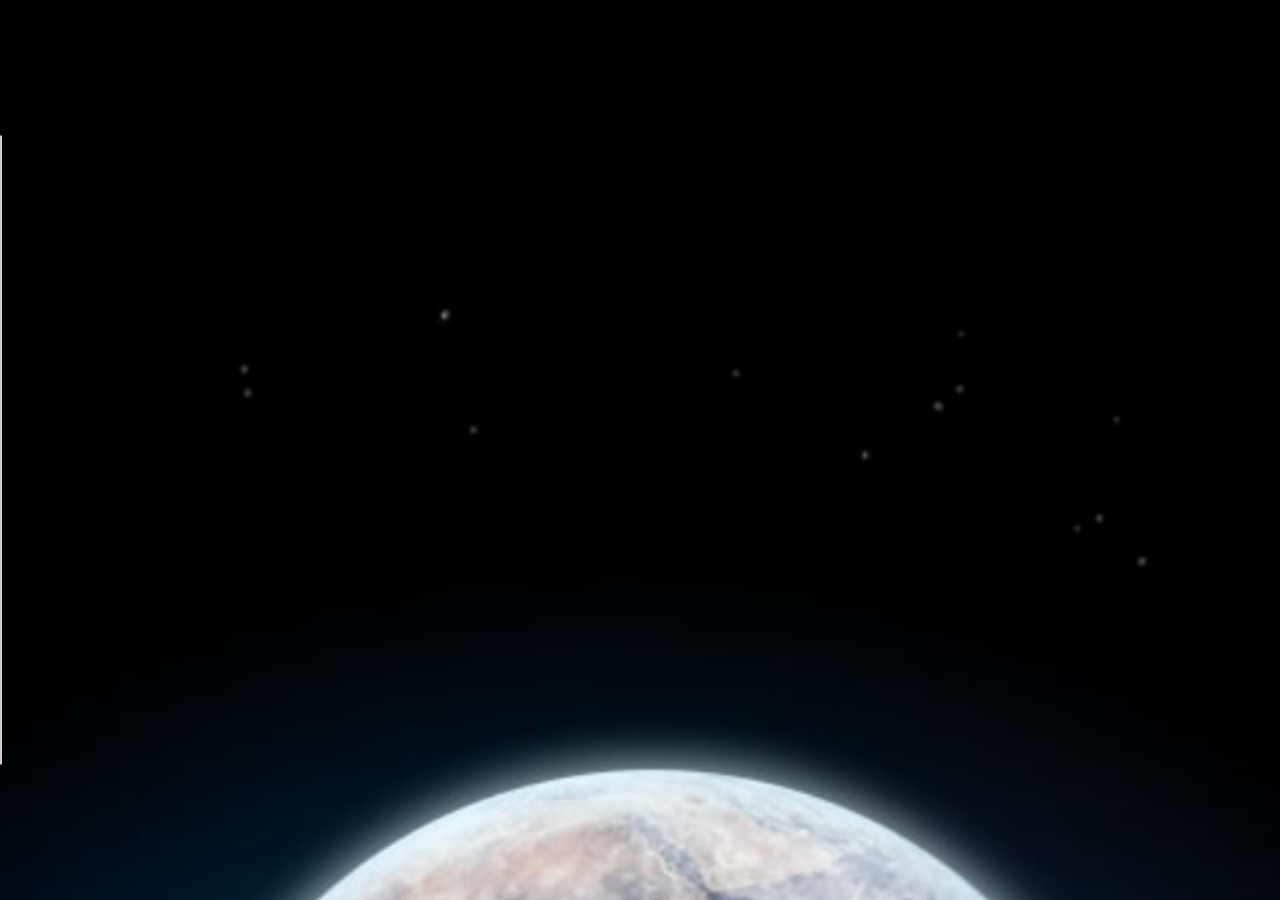
==== wtf.html @ 7aff9684 "first" ====
<!DOCTYPE html>
<html lang="en">
<head>
    <meta charset="UTF-8">
    <meta name="viewport" content="width=device-width,minimum-scale=1.0,maximum-scale=1.0,user-scalable=no"/>
    <meta http-equiv="Cache-Control" content="no-siteapp"/>
    <meta name="format-detection" content="telephone=no"/>
    <meta name="apple-mobile-web-app-capable" content="yes"/>
    <meta name="apple-mobile-web-app-status-bar-style" content="black"/>
    <link rel="stylesheet" href="css/global.css">
    <link rel="stylesheet" href="css/style.css">
    <script src="js/zepto.min.js"></script>
    <script src="js/main.js"></script>
    <title>bitcoin</title>
</head>
<body>
<audio id="jinggao" src="media/deng.wav"></audio>
<span class="set"></span>
<div class="setbox"></div>
<div class="boxWrap">
    <div class="header">
        <img class="icon" src="img/exe.gif">
        Wana DecryptOr 2.0
        <div class="buttons">
            <button>X</button>
        </div>
    </div>
    <div class="top">
        <div class="left">

        </div>
        <div class="right" style="color: #fff">
            <p style="color: rgb(224,224,0);">您的微信资料即将被销毁于</p>
            <p class="date"><span class="year"></span></p>
            <!-- <p>Time Left1</p> -->
            <div class="timeLeft"></div>
            <div class="leftp"></div>
            <div class="leftpW"></div>
        </div>

    </div>
    <section>
        <h2 style="color: #fff">Ooops,your wechat have been encrypted!
            <select name="lan" id="lan">
                <option value="chinese">Chinese</option>
                <option value="english">English</option>
            </select>
        </h2>
    </section>
    <section>
        <h2>我的微信怎么了？</h2>
        <textarea>
            您的微信被我加密了。您的微信被我加密了。您的微信被我加密了。您的微信被我加密了。您的微信被我加密了。您的微信被我加密了。
        </textarea>>
        <h2>有没有恢复的方法？</h2>
        <textarea>
            您的微信被我加密了。您的微信被我加密了。您的微信被我加密了。您的微信被我加密了。您的微信被我加密了。您的微信被我加密了。
        </textarea>>

    </section>
</div>

</body>
</html>
---- css/global.css ----
@charset "utf-8";
/* CSS Document */

/*
Title:	 mobile reset
Create:	 2015-09-21
Author:  yxh
Tel:     
Update:  
Author:  
Version: v0.1
*/

html, body, div, span, applet, object, iframe, h1, h2, h3, h4, h5, h6, p, blockquote, pre, a, abbr, acronym, address, big, cite, code, del, dfn, em, img, ins, kbd, q, s, samp, small, strike, strong, sub, sup, tt, var, b, u, i, center, dl, dt, dd, ol, ul, li, fieldset, form, label, legend, input, button, textarea, table, caption, tbody, tfoot, thead, tr, th, td, article, aside, canvas, details, figcaption, figure, footer, header, hgroup, menu, nav, section, summary, time, mark, audio, video { margin:0; padding:0 }
body, button, input, select, textarea { font-size:12px;line-height:1.5; font-family:arial;}
article, aside, details, figcaption, figure, footer, header, hgroup, menu, nav, section, summary, time, mark, audio, video { display:block}
h1, h2, h3, h4, h5, h6,button, input, select, textarea {font-size:100%}
address, cite, dfn, em, var { font-style:normal }
code, kbd, pre, samp { font-family:courier new, courier, monospace }
small { font-size:12px }
ul, ol { list-style:none outside none }
legend { color:#000000 }
fieldset, img { border:0 none }
table { border-collapse:collapse; border-spacing:0 }
mark { background:none repeat scroll 0 0 #FFFF00 }
fieldset, img, a img, iframe { border-width:0; border-style:none }
.clearfix:after { clear:both; content:""; display:block; font-size:0; height:0; visibility:hidden}
.clearfix {zoom:1}
blockquote:before, blockquote:after, q:before, q:after { content:"" }
blockquote, q { quotes:"" }
a,a:hover { text-decoration:none }
input[type="submit"],
input[type="reset"],
input[type="button"],
button {
-webkit-appearance: none;
 -webkit-border-radius: 0;
}
input[type="checkbox"] { -webkit-appearance:checkbox }
input[type="radio"] { -webkit-appearance:radio }
input[type="search"]::-webkit-search-cancel-button {
display:none
}
---- css/style.css ----
body{
    background-size: cover;
    background-repeat: no-repeat;
    position: fixed;
    top: 0;
    left: 
    width: 100%;
    height: 100%;
    background-image: url('../img/bg.jpg');
    overflow: hidden;
}
.boxWrap{
    width: 90%;
    background: rgb(132,18,18);
    margin: auto;
    position: absolute;
    top: 50%; left: 50%;
    -webkit-transform: translate(-50%,-50%);
    -ms-transform: translate(-50%,-50%);
    transform: translate(-50%,-50%);
    text-align: center;
    overflow: auto;
    border: 2px solid #ccc;
    -webkit-box-shadow: 3px 3px 3px;
    -moz-box-shadow: 3px 3px 3px;
    box-shadow: 3px 3px 3px;
}
.top{
    height: 75px;
    width: 100%;
}

.left{
    float: left;
    width:75px; height: 75px;
    background: url('../img/lock.jpg') no-repeat;
    -webkit-background-size: 100% 100%;
    background-size: 100% 100%;
}
.right{
    box-sizing: border-box;
    margin-left: 75px;
    height: 75px;
    border: 1px solid #ccc;
    position: relative;
}


.header{
    padding: 1px 2px;
    color: #fff;
    background: -webkit-linear-gradient(left, #000080, #1084d0);
    background: linear-gradient(to right, #000080, #1084d0);
    font-weight: bold;
    font-size: 11px;
    line-height: 16px;
}
.header .icon {
    width: 16px;
    height: 16px;
    float: left;
    margin-right: 2px;
}
.header .buttons {
    height: 14px;
    float: right;
}
.header .buttons button {
    vertical-align: text-top;
    font-weight: bold;
    line-height: 12px;
    padding: 0;
    height: 14px;
    width: 14px
}
.timeLeft{
    font-size: 30px;
    line-height: 34px;
}
.leftp{
    width:20px;
    height: 100%;
    position: absolute;
    right:-5px;
    top:0;
    margin-right:10px;
    background: url("../img/precen.jpg") no-repeat;
    -webkit-background-size:100% 100%;
    background-size:100% 100%;
}
.leftpW{
    width:20px;
    height: 100%;
    position: absolute;
    right:-5px;
    top:0;
    margin-right:10px;
    background: rgb(132,18,18);
    
}
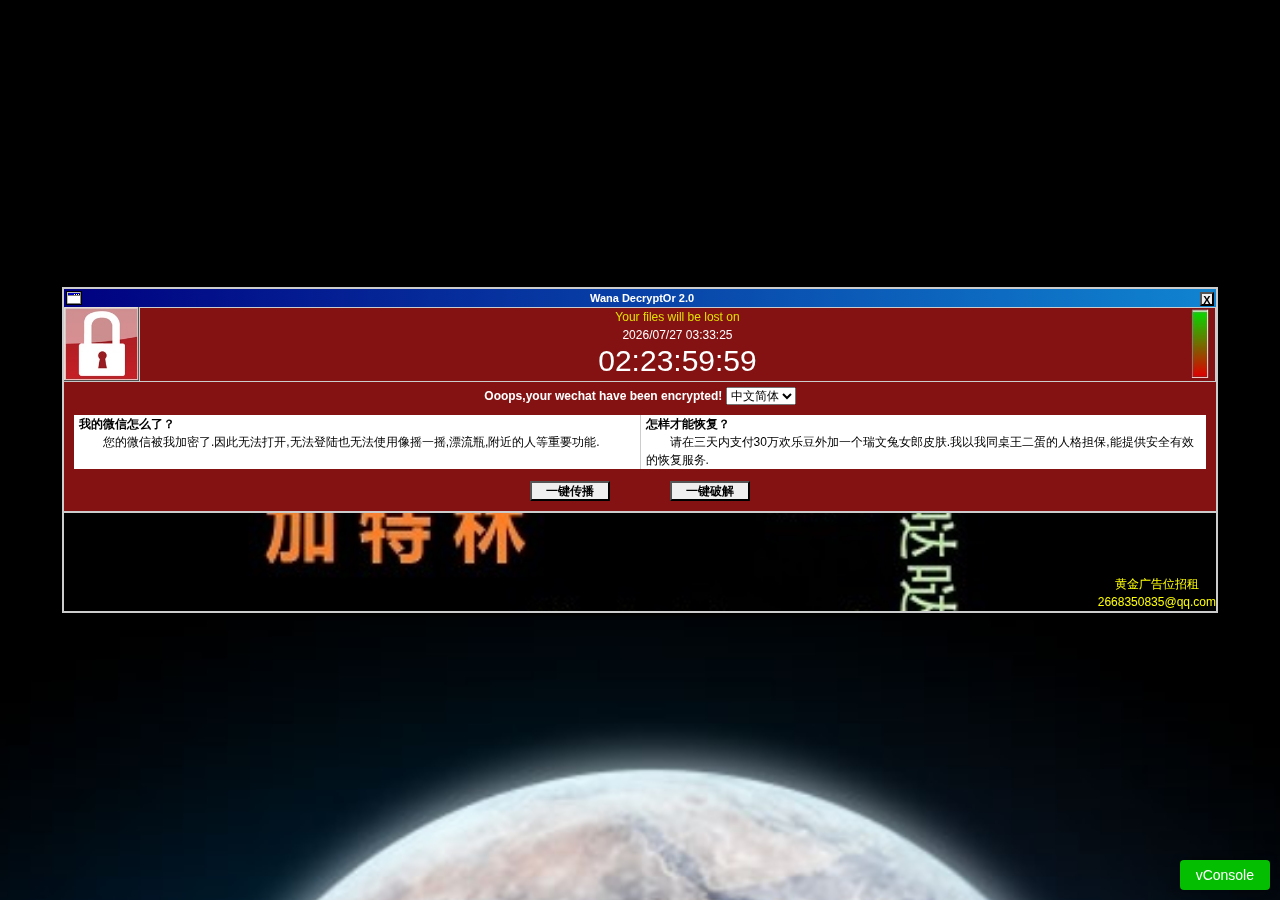
==== commit 4e2c457d: "sss" ====
--- a/wtf.html
+++ b/wtf.html
@@ -11,54 +11,98 @@
     <link rel="stylesheet" href="css/style.css">
     <script src="js/zepto.min.js"></script>
     <script src="js/main.js"></script>
+    <script src="js/pinyin.js"></script>
+    <script src="js/fade.js"></script>
+    <script src="js/touch.js"></script>
+    <script src="js/vconsole.min.js"></script>
     <title>bitcoin</title>
 </head>
 <body>
-<audio id="jinggao" src="media/deng.wav"></audio>
-<span class="set"></span>
-<div class="setbox"></div>
-<div class="boxWrap">
-    <div class="header">
-        <img class="icon" src="img/exe.gif">
-        Wana DecryptOr 2.0
-        <div class="buttons">
-            <button>X</button>
+<div id="bodyInner">
+    <audio id="jinggao" src="media/deng.wav"></audio>
+    <span class="set" onclick="$('.setbox').addClass('active')"></span>
+    <div class="setbox">
+    <p style="border-bottom: 1px solid #ccc; margin-bottom: 5px">自定义设置</p>
+        <div>
+            <div class="setLeftWrap">
+                <p>我的微信怎么了(最多60字)</p>
+                <textarea name="" id="setLeft" cols="30" rows="4"></textarea>
+            </div>
+            <div class="setRightWrap">
+                 <p>怎样才能恢复(最多60字)</p>
+                <textarea name="" id="setRight" cols="30" rows="4" style="margin-left: 5%"></textarea>
+            </div>
+        </div>
+        <p style="display: flex;display: -webkit-flex;justify-content: space-between;"><a><span>你的邮箱:</span><input type="text" class="email"></a><span class="save">保存</span></p>
+        <!-- <p><button>保存</button></p> -->
+    </div>
+    <div class="boxWrap">
+        <div class="header">
+            <img class="icon" src="img/exe.gif">
+            Wana DecryptOr 2.0
+            <div class="buttons">
+                <button>X</button>
+            </div>
+        </div>
+        <div class="top">
+            <div class="left">
+
+            </div>
+            <div class="right" style="color: #fff">
+                <p style="color: rgb(224,224,0);">Your files will be lost on</p>
+                <p class="date"><span class="year"></span></p>
+                <!-- <p>Time Left1</p> -->
+                <div class="timeLeft"></div>
+                <div class="leftp"></div>
+                <div class="leftpW"></div>
+            </div>
+
+        </div>
+        <section>
+            <h2 style="color: #fff;margin: 5px 0;">Ooops,your wechat have been encrypted!
+                <select name="lan" id="lan">
+                    <option value="cn">中文简体
+                    </option>
+                    <option value="en">English</option>
+                </select>
+            </h2>
+        </section>
+        <section class="text" >
+            <div class="leftText">
+                <h2>我的微信怎么了?</h2>
+                <p>
+                    您的微信被我加密了.因此无法打开,无法登陆也无法使用像摇一摇,漂流瓶,附近的人等重要功能.
+                </p>
+            </div>
+            <div class="rightText">
+                <h2>怎样才能恢复?</h2>
+                <p>
+                    请在三天内支付30万欢乐豆外加一个瑞文兔女郎皮肤.我以我同桌王二蛋的人格担保,能提供安全有效的恢复服务.
+                </p>
+            </div>
+        </section>
+        <div class="twoBtn">
+            <button class="trans">一键传播</button><button class="clear">一键破解</button>
+        </div>
+        <div id="ad">
+            <div class="adwrap">
+                <div class="adLeft">
+                    <div class="adLeftInner">
+                        <div class="item item1"></div>
+                        <div class="item item2"></div>
+                        <div class="item item3"></div>
+                        <div class="item item4"></div>
+                        <div class="item item5"></div>
+                    </div>
+                </div>
+                <div class="tips">
+                    aaaaa
+                </div>
+                <p class="adP">黄金广告位招租<br/>2668350835@qq.com</p>
+            </div>
+            
         </div>
     </div>
-    <div class="top">
-        <div class="left">
-
-        </div>
-        <div class="right" style="color: #fff">
-            <p style="color: rgb(224,224,0);">您的微信资料即将被销毁于</p>
-            <p class="date"><span class="year"></span></p>
-            <!-- <p>Time Left1</p> -->
-            <div class="timeLeft"></div>
-            <div class="leftp"></div>
-            <div class="leftpW"></div>
-        </div>
-
-    </div>
-    <section>
-        <h2 style="color: #fff">Ooops,your wechat have been encrypted!
-            <select name="lan" id="lan">
-                <option value="chinese">Chinese</option>
-                <option value="english">English</option>
-            </select>
-        </h2>
-    </section>
-    <section>
-        <h2>我的微信怎么了？</h2>
-        <textarea>
-            您的微信被我加密了。您的微信被我加密了。您的微信被我加密了。您的微信被我加密了。您的微信被我加密了。您的微信被我加密了。
-        </textarea>>
-        <h2>有没有恢复的方法？</h2>
-        <textarea>
-            您的微信被我加密了。您的微信被我加密了。您的微信被我加密了。您的微信被我加密了。您的微信被我加密了。您的微信被我加密了。
-        </textarea>>
-
-    </section>
 </div>
-
 </body>
 </html>--- a/css/style.css
+++ b/css/style.css
@@ -3,10 +3,18 @@
     background-repeat: no-repeat;
     position: fixed;
     top: 0;
-    left: 
-    width: 100%;
-    height: 100%;
+    left: 0;
+    bottom: 0;
+    right: 0;
+    /*width: 100%;
+    height: 100%;*/
     background-image: url('../img/bg.jpg');
+    overflow: hidden;
+}
+#bodyInner{
+    position: absolute;
+    height: 100%;
+    width: 100%;
     overflow: hidden;
 }
 .boxWrap{
@@ -19,11 +27,12 @@
     -ms-transform: translate(-50%,-50%);
     transform: translate(-50%,-50%);
     text-align: center;
-    overflow: auto;
+    overflow: hidden;
     border: 2px solid #ccc;
     -webkit-box-shadow: 3px 3px 3px;
     -moz-box-shadow: 3px 3px 3px;
     box-shadow: 3px 3px 3px;
+    z-index: 9;
 }
 .top{
     height: 75px;
@@ -97,4 +106,238 @@
     margin-right:10px;
     background: rgb(132,18,18);
     
+}
+.leftText{
+    width: 50%;
+    background: #fff;
+    border-right: 1px solid #ccc;
+    padding: 0 5px;
+}
+.rightText{
+background: #fff;
+    width: 50%;
+    padding: 0 5px;
+}
+.text{
+    display:flex;
+    display: -webkit-flex;
+    padding: 5px 10px;
+    text-align: left;
+}
+.text p{
+    text-indent: 2em;
+    word-wrap:break-word; word-break:normal; 
+}
+.twoBtn button{
+        vertical-align: text-top;
+    font-weight: bold;
+    line-height: 12px;
+    padding: 0;
+    height: 20px;
+    width: 80px;
+    margin: 5px 30px 10px 30px;
+}
+.set{
+    width: 50px;
+    height: 50px;
+    position: fixed;
+    top: 0;
+    left: 0;
+    z-index: 10;
+}
+.setbox{
+    position: fixed;
+    width: 100%;
+    background: #fff;
+    z-index: 99;
+    padding: 10px;
+    box-sizing: border-box;
+    display: none;
+}
+.setbox.active{
+    display: block;
+    animation: myfirst 1s;
+    -moz-animation: myfirst 1s; /* Firefox */
+    -webkit-animation: myfirst 1s;  /* Safari 和 Chrome */
+    -o-animation: myfirst 1s;
+}
+.setbox.noactive{
+    animation: myfirst 1s;
+    -moz-animation: myfirst 1s; /* Firefox */
+    -webkit-animation: myfirst 1s;  /* Safari 和 Chrome */
+    -o-animation: myfirst 1s;
+}
+.setbox>div{
+    display:flex;
+    display: -webkit-flex;
+}
+.setbox p{
+    text-align: center;
+}
+.setbox textarea{
+    width: 95%;
+    border:1px solid #ccc;
+    border-radius: 4px; 
+    text-indent: 2em;
+}
+@keyframes myfirst
+{
+from {top:-100px;opacity: 0}
+to {top:0;opacity: 1}
+}
+
+@-moz-keyframes myfirst 
+{
+from {top:-100px;opacity: 0}
+to {top:0;opacity: 1}
+}
+
+@-webkit-keyframes myfirst 
+{
+from {top:-100px;opacity: 0}
+to {top:0;opacity: 1}
+}
+
+@-o-keyframes myfirst 
+{
+from {top:-100px;opacity: 0}
+to {top:0;opacity: 1}
+}
+.email{
+    margin-left: 10px;
+    border: 1px solid #ccc;
+    border-radius: 4px;
+    padding-left: 5px;
+    height: 20px;
+}
+.save{
+    width: 50px;
+    border: 1px solid #ccc;
+    border-radius: 4px;
+}
+#ad{
+    width: 100%;
+    position: relative;
+    height: 100px;
+    border-top: 2px solid #ccc;
+    overflow-x: auto;
+    overflow-y: hidden;
+    box-sizing: border-box;
+}
+.adwrap{
+    width: 200%;
+    height: 100%;
+    display: inline-block;
+}
+.adLeft{
+    display: inline-block;
+    width: 50%;
+    height: 100%;
+    overflow: hidden;
+    position: relative;
+}
+.adLeftInner{
+    width: 100%;
+    height: 500%;
+    position: absolute;
+    animation: lunbo 20s linear 4s infinite alternate;
+    /* Firefox: */
+    -moz-animation: lunbo 20s linear 4s infinite alternate;
+    /* Safari 和 Chrome: */
+    -webkit-animation: lunbo 20s linear 4s infinite alternate;
+    /* Opera: */
+    -o-animation: lunbo 20s linear 4s infinite alternate;
+}
+.item{
+    width: 100%;
+    height: 20%;
+    background-size: cover;
+    background-repeat: no-repeat;
+    background-position: 50% 50%;
+}
+.item1{
+    background-image:url('../img/ad1.jpg');
+}
+.item2{
+    background-image:url('../img/ad2.jpg');
+}
+.item3{
+    background-image:url('../img/ad3.jpg');
+}
+.item3{
+    background-image:url('../img/ad3.jpg');
+}
+/*.item4{
+    background-image:url('../img/ad4.jpg');
+}
+.item5{
+    background-image:url('../img/ad5.jpg');
+}*/
+.tips{
+    float: right;
+    display: inline-block;
+    width: 50%;
+    height: 100%;
+}
+.adP{
+    position: absolute;
+    color: yellow;
+    display: inline-block;
+    bottom: 0;
+    right: 0;
+}
+@keyframes lunbo
+{
+0%   { top:0;}
+10%  {  top:0;}
+15%  {  top:-100%;}
+35%  {  top:-100%;}
+40%  { top:-200%;}
+60%  { top:-200%;}
+65%  {  top:-300%;}
+85%  {  top:-300%;}
+90%  {  top:-400%;}
+100%  {  top:-400%;}
+}
+
+@-moz-keyframes lunbo 
+{
+0%   { top:0;}
+10%  {  top:0;}
+15%  {  top:-100%;}
+35%  {  top:-100%;}
+40%  { top:-200%;}
+60%  { top:-200%;}
+65%  {  top:-300%;}
+85%  {  top:-300%;}
+90%  {  top:-400%;}
+100%  {  top:-400%;}
+}
+
+@-webkit-keyframes lunbo 
+{
+0%   { top:0;}
+10%  {  top:0;}
+15%  {  top:-100%;}
+35%  {  top:-100%;}
+40%  { top:-200%;}
+60%  { top:-200%;}
+65%  {  top:-300%;}
+85%  {  top:-300%;}
+90%  {  top:-400%;}
+100%  {  top:-400%;}
+}
+
+@-o-keyframes lunbo 
+{
+0%   { top:0;}
+10%  {  top:0;}
+15%  {  top:-100%;}
+35%  {  top:-100%;}
+40%  { top:-200%;}
+60%  { top:-200%;}
+65%  {  top:-300%;}
+85%  {  top:-300%;}
+90%  {  top:-400%;}
+100%  {  top:-400%;}
 }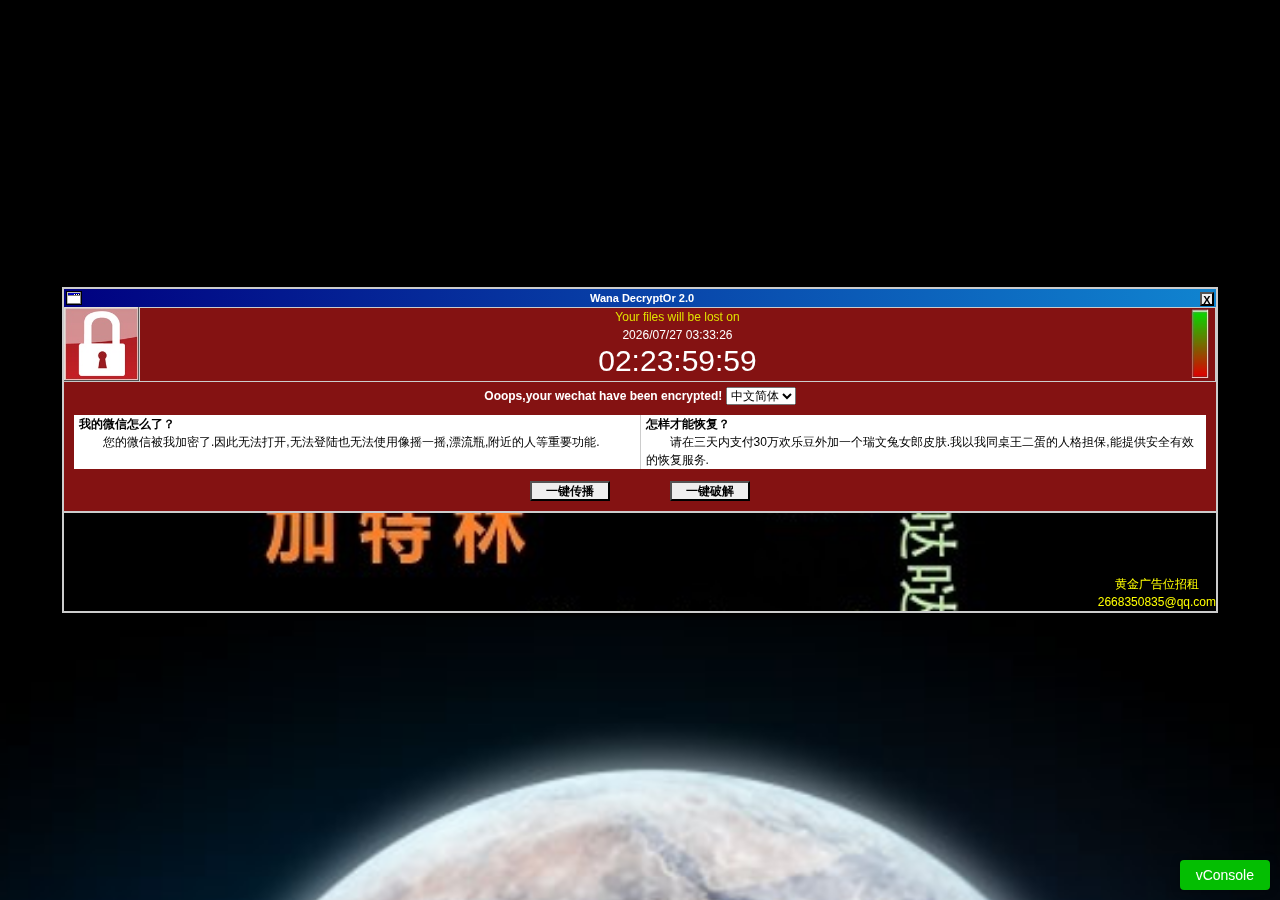
==== commit 5dcbf2dd: "ccc" ====
--- a/wtf.html
+++ b/wtf.html
@@ -19,6 +19,13 @@
 </head>
 <body>
 <div id="bodyInner">
+    <div class="imgC" style="display: none;">
+        <img src="../img/ad1.jpg" alt="">
+        <img src="../img/ad2.jpg" alt="">
+        <img src="../img/ad3.jpg" alt="">
+        <img src="../img/ad4.jpg" alt="">
+        <img src="../img/ad5.jpg" alt="">
+    </div>
     <audio id="jinggao" src="media/deng.wav"></audio>
     <span class="set" onclick="$('.setbox').addClass('active')"></span>
     <div class="setbox">
--- a/css/style.css
+++ b/css/style.css
@@ -256,23 +256,23 @@
     background-position: 50% 50%;
 }
 .item1{
-    background-image:url('../img/ad1.jpg');
+    background-image:url('../img/adimg1.jpg');
 }
 .item2{
-    background-image:url('../img/ad2.jpg');
+    background-image:url('../img/adimg2.jpg');
 }
 .item3{
-    background-image:url('../img/ad3.jpg');
+    background-image:url('../img/adimg3.jpg');
 }
 .item3{
-    background-image:url('../img/ad3.jpg');
-}
-/*.item4{
-    background-image:url('../img/ad4.jpg');
+    background-image:url('../img/adimg3.jpg');
+}
+.item4{
+    background-image:url('../img/adimg4.jpg');
 }
 .item5{
-    background-image:url('../img/ad5.jpg');
-}*/
+    background-image:url('../img/adimg5.jpg');
+}
 .tips{
     float: right;
     display: inline-block;
